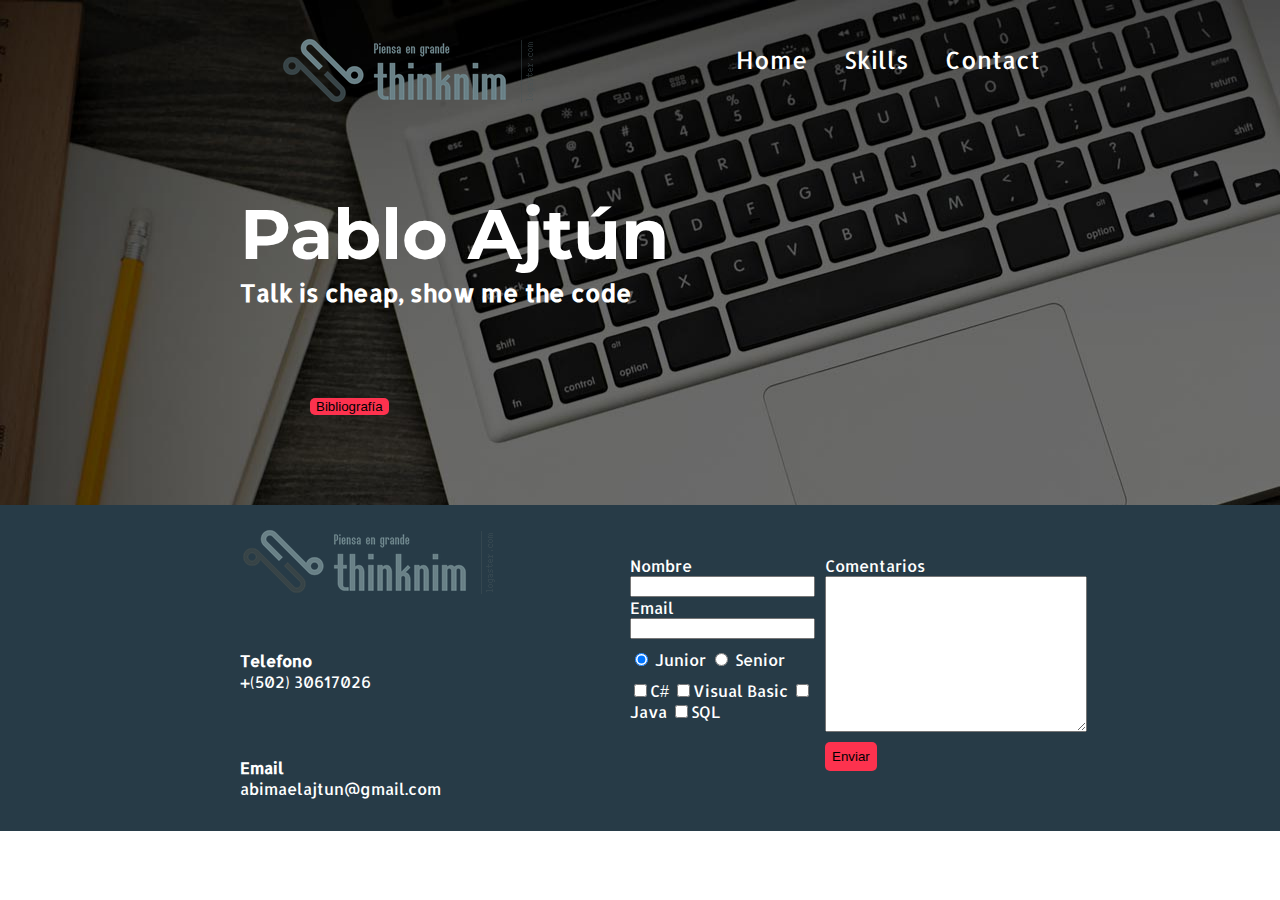
==== bibliografia.html @ ec37e28b "Index y bibliografía .html" ====
<!DOCTYPE>
<html>
	<head>
		<meta charset="utf-8"/>
		<title>Mi sitio web</title>
		<link href="css/style.css" rel="stylesheet">
		<link href="https://fonts.googleapis.com/css?family=Allerta|Montserrat" rel="stylesheet">
	</head>
	<body>
		<div class="portada">
			<header id="header" class="header contenedor">
				<figure class="logo">
					<img src="imagenes/logo.png" alt="Logo">
				</figure>
				<nav class="menu">
					<ul>
						<li>Home</li>
						<li>Skills</li>
						<li>Contact</li>
					</ul>
				</nav>
			</header>
			<section id="portada">
				<div class="contenedor">
					<h1 class="titulo">Pablo Ajtún</h1>
					<h2 class="titulo-a">Talk is cheap, show me the code</h2>
					<button class="button">Bibliografía</button>
				</div>
			</section>
		</div>
    <section class="skills contenedor">
    </section>
		<footer class="footer">
				<div class="contenedor">
						<div class="contacto">
							<img src="imagenes/logo.png" alt="logo">
							<a href="tel:+50230617026">
								<strong>Telefono</strong>
								<span>+(502) 30617026</span>
							</a>
							<a href="mailto:abimaelajtun@gmail.com">
								<strong>Email</strong>
								<span>abimaelajtun@gmail.com</span>
							</a>
						</div>
						<form class="formulario">
							<div class="col1">
								<label for="nombre">Nombre</label>
								<input type="text" id="nombre" name="nombre" required/>
								<label for="email">Email</label>
								<input type="email" id="email" name="email" required/>
								<div class="perfil">
									<label for="junior">
										<input type="radio" name="perfil" id="junior" value="junior" checked/> Junior
									</label>
									<label for="senior">
										<input type="radio" name="perfil" id="senior" value="junior"/> Senior
									</label>
								</div>
								<div class "intereses">
									<label for="c#">
										<input type="checkbox" name="intereses" id="c#" value="c#"/>C#
									</label>
									<label for="vb">
										<input type="checkbox" name="intereses" id="vb" value="vb"/>Visual Basic
									</label>
									<label for="java">
										<input type="checkbox" name="intereses" id="java" value="java"/>Java
									</label>
									<label for="sql">
										<input type="checkbox" name="intereses" id="sql" value="sql"/>SQL
									</label>
								</div>
							</div>
							<div class="col2">
								<label for="comentario">Comentarios</label>
								<textarea name="comentario" id="comentario" cols="30" rows="10"></textarea>
								<input type="submit" value="Enviar" class="button"/>
							</div>
						</form>
				</div>
		</footer>
	</body>
</html>
---- css/style.css ----
/***{
	border:1px solid red;
}**/

body{
	margin:0;
	font-family: 'Allerta', sans-serif;
}

#header{

}

#portada{

}

#skills{

}
.portada{
	background-image:url("../imagenes/portada.png");
	color: white;
	padding: 20px;
}
.titulo{
	font-size: 70px;
	font-family: 'Montserrat', sans-serif;
	margin-bottom: 0;
	margin-top: 70px;
}
.titulo-a{
	font-size: 24px;
	margin-top: 0;
}
.titulo-b{
	font-size: 35px;
	margin-bottom: 40px;

}
.button{
	border-radius: 5px;
	border: none;
	background: #fd324e;
}
.portada button{
	margin: 70px;
}
.logo{
	display: inline-block;
}
.menu{
	display: inline-block;
	font-size: 24px;
	position: absolute;
	right: 0;
}
.menu li{
	display: inline-block;
	margin-left: 30px;
}
.contenedor{
	width: 800px;
	margin: auto;
}
.header{
	position: relative;
}
.skills{
	color: #1f313c;
}
.skills h2{
	font-family: 'Montserrat', sans-serif;
	font-size: 35px;
}
.skill{
	margin: 10px;
	padding: 10px;
	border: 1px solid #1f313c;
	border-radius: 12px;
}
.right{
	float: right;
	position: relative;
	top: -127px;
}
.left{
	float: left;
	position: relative;
	top: 80px;
}
.contenedor-skil-a{
	margin-left: 20px;
}
.contenedor-skil-b{
	margin-left: 370px;
}
.skill ol{
	padding: 0;
}
.footer{
	background: #273b47
}
.footer .contenedor{
	display: flex;
	justify-content: space-between;
}
.contacto{
	display: flex;
	width: 300px;
	flex-wrap: wrap;
	align-items: center;
}
.contacto img{
	display: block;
}
.contacto a{
	color: white;
	margin: 10px 10px 10px 0;
	text-decoration: none;
}
.contacto strong{
	display: block;
}
.formulario{
	display: flex;
	width: 400px;
	color: white;
	padding: 50px 10px;
}
.intereses label{
	font-size: 12px;
}
.perfil{
	margin-top: 10px;
}
.formulario, .perfil, .intereses{
	margin-bottom: 10px;
}
.col1{
	margin-right: 10px;
}
.col2{
	align-items: flext-start;
}
.col1, col2{
	display: flex;
	flex-direction: column;
}
.col2 .button{
	padding: 7px;
	margin-top: 10px;
}
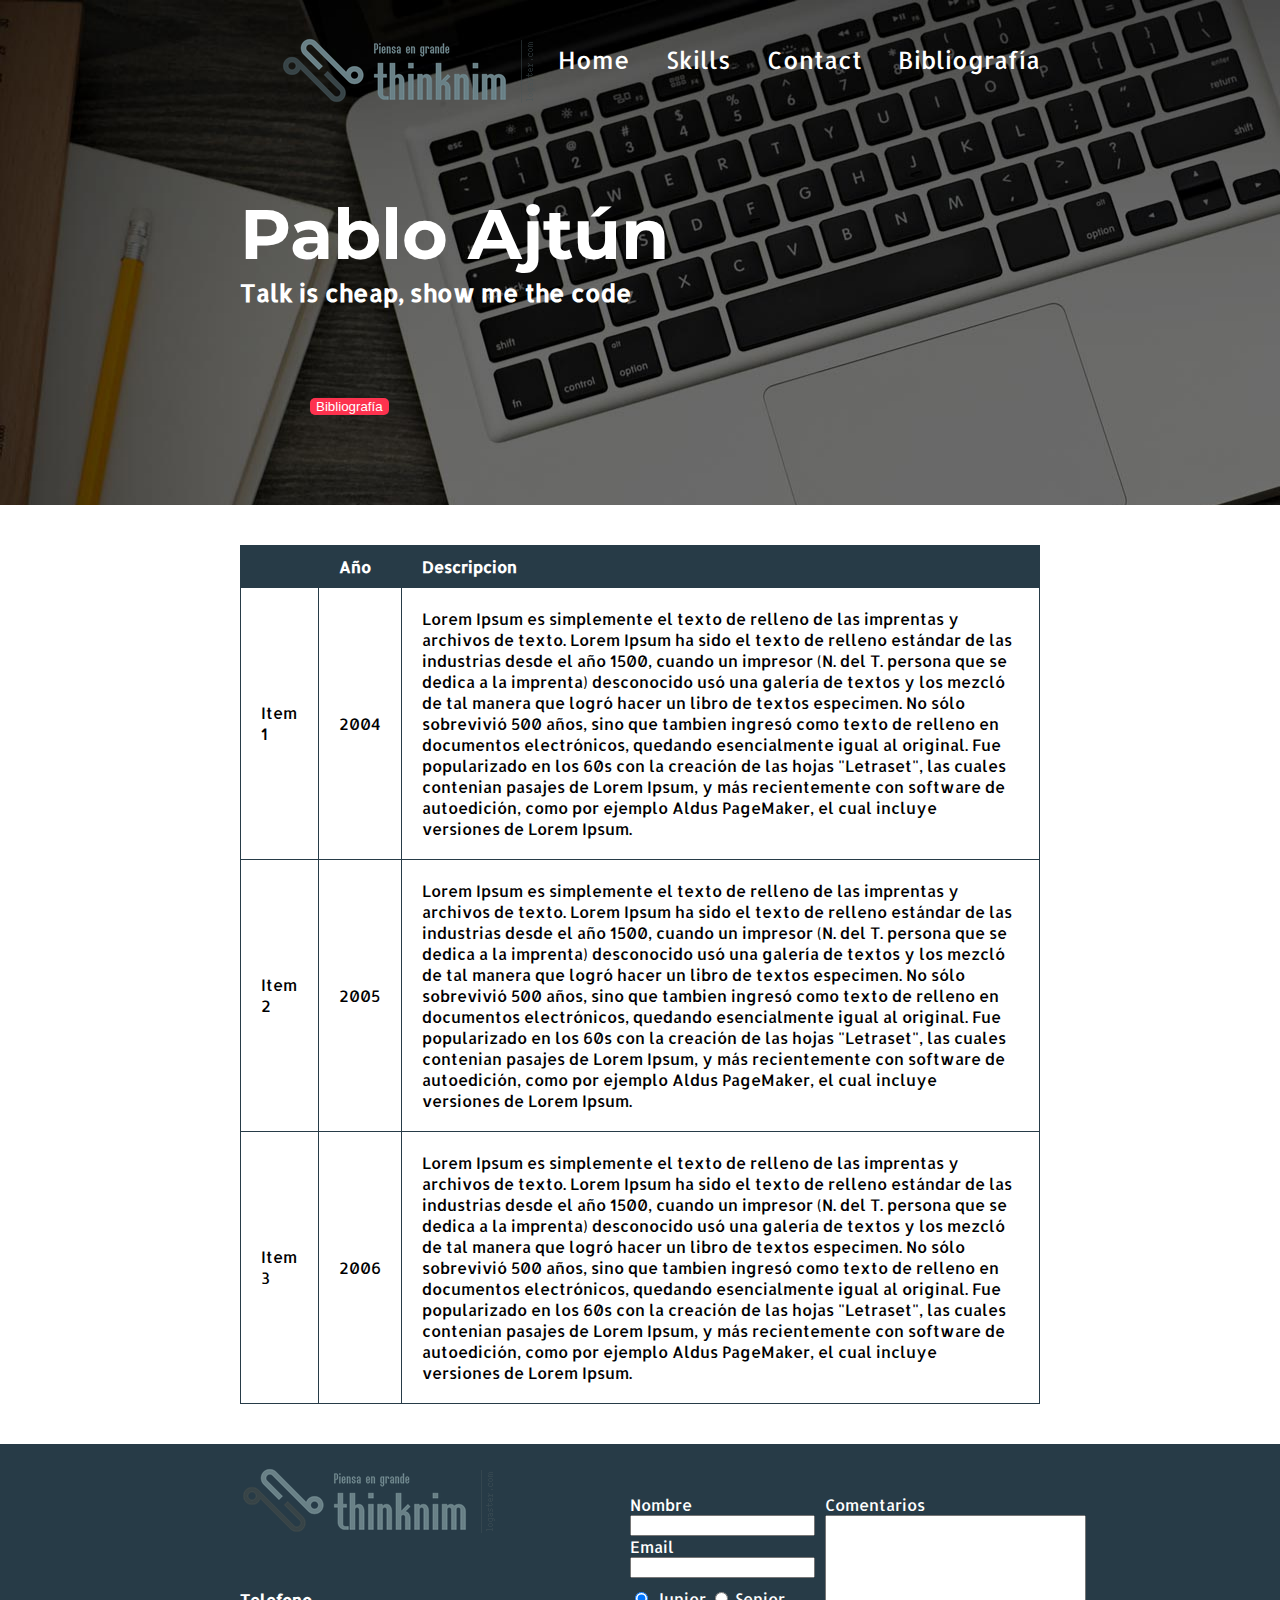
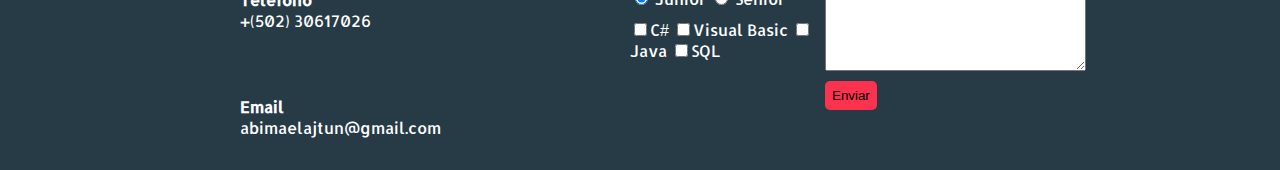
==== commit 43add84d: "Finalizando pagina" ====
--- a/bibliografia.html
+++ b/bibliografia.html
@@ -14,9 +14,10 @@
 				</figure>
 				<nav class="menu">
 					<ul>
-						<li>Home</li>
-						<li>Skills</li>
-						<li>Contact</li>
+						<li><a href="index.html">Home</a></li>
+						<li><a href="index.html#skills">Skills</a></li>
+						<li><a href="#contacto">Contact</a></li>
+						<li><a href="bibliografia.html">Bibliografía</a></li>
 					</ul>
 				</nav>
 			</header>
@@ -24,13 +25,41 @@
 				<div class="contenedor">
 					<h1 class="titulo">Pablo Ajtún</h1>
 					<h2 class="titulo-a">Talk is cheap, show me the code</h2>
-					<button class="button">Bibliografía</button>
+					<button class="button"><a href="bibliografia.html">Bibliografía</a></button>
 				</div>
 			</section>
 		</div>
-    <section class="skills contenedor">
-    </section>
-		<footer class="footer">
+		<section class="tabla">
+			<div class="contenedor">
+				<table>
+					<thead><!--encabezados-->
+						<tr><!--filas-->
+							<th><Item/th><!--encabezado-->
+							<th>Año</th>
+							<th>Descripcion</th>
+						</tr>
+					</thead>
+					<tbody><!--cuerop-->
+						<tr>
+							<td>Item 1</td><!--columnas-->
+							<td>2004</td>
+							<td>Lorem Ipsum es simplemente el texto de relleno de las imprentas y archivos de texto. Lorem Ipsum ha sido el texto de relleno estándar de las industrias desde el año 1500, cuando un impresor (N. del T. persona que se dedica a la imprenta) desconocido usó una galería de textos y los mezcló de tal manera que logró hacer un libro de textos especimen. No sólo sobrevivió 500 años, sino que tambien ingresó como texto de relleno en documentos electrónicos, quedando esencialmente igual al original. Fue popularizado en los 60s con la creación de las hojas "Letraset", las cuales contenian pasajes de Lorem Ipsum, y más recientemente con software de autoedición, como por ejemplo Aldus PageMaker, el cual incluye versiones de Lorem Ipsum.</td>
+						</tr>
+						<tr>
+							<td>Item 2</td><!--columnas-->
+							<td>2005</td>
+							<td>Lorem Ipsum es simplemente el texto de relleno de las imprentas y archivos de texto. Lorem Ipsum ha sido el texto de relleno estándar de las industrias desde el año 1500, cuando un impresor (N. del T. persona que se dedica a la imprenta) desconocido usó una galería de textos y los mezcló de tal manera que logró hacer un libro de textos especimen. No sólo sobrevivió 500 años, sino que tambien ingresó como texto de relleno en documentos electrónicos, quedando esencialmente igual al original. Fue popularizado en los 60s con la creación de las hojas "Letraset", las cuales contenian pasajes de Lorem Ipsum, y más recientemente con software de autoedición, como por ejemplo Aldus PageMaker, el cual incluye versiones de Lorem Ipsum.</td>
+						</tr>
+						<tr>
+							<td>Item 3</td><!--columnas-->
+							<td>2006</td>
+							<td>Lorem Ipsum es simplemente el texto de relleno de las imprentas y archivos de texto. Lorem Ipsum ha sido el texto de relleno estándar de las industrias desde el año 1500, cuando un impresor (N. del T. persona que se dedica a la imprenta) desconocido usó una galería de textos y los mezcló de tal manera que logró hacer un libro de textos especimen. No sólo sobrevivió 500 años, sino que tambien ingresó como texto de relleno en documentos electrónicos, quedando esencialmente igual al original. Fue popularizado en los 60s con la creación de las hojas "Letraset", las cuales contenian pasajes de Lorem Ipsum, y más recientemente con software de autoedición, como por ejemplo Aldus PageMaker, el cual incluye versiones de Lorem Ipsum.</td>
+						</tr>
+					</tbody>
+				</table>
+			</div>
+		</section>
+		<footer id="contacto" class="footer">
 				<div class="contenedor">
 						<div class="contacto">
 							<img src="imagenes/logo.png" alt="logo">
--- a/css/style.css
+++ b/css/style.css
@@ -43,6 +43,10 @@
 	border: none;
 	background: #fd324e;
 }
+.contenedor .button a{
+	color: white;
+	text-decoration: none;
+}
 .portada button{
 	margin: 70px;
 }
@@ -58,6 +62,10 @@
 .menu li{
 	display: inline-block;
 	margin-left: 30px;
+}
+.menu li a{
+	color: white;
+	text-decoration: none;
 }
 .contenedor{
 	width: 800px;
@@ -151,3 +159,22 @@
 	padding: 7px;
 	margin-top: 10px;
 }
+.tabla{
+	margin: 40px 0;
+}
+table{
+	width:100%;
+}
+th{
+	background: #273b47;
+	color: white;
+	padding: 10px 20px;
+	text-align: left;
+}
+td{
+	padding: 20px;
+}
+table, th, td{
+	border: 1px solid #273b47;
+	border-collapse: collapse;
+}